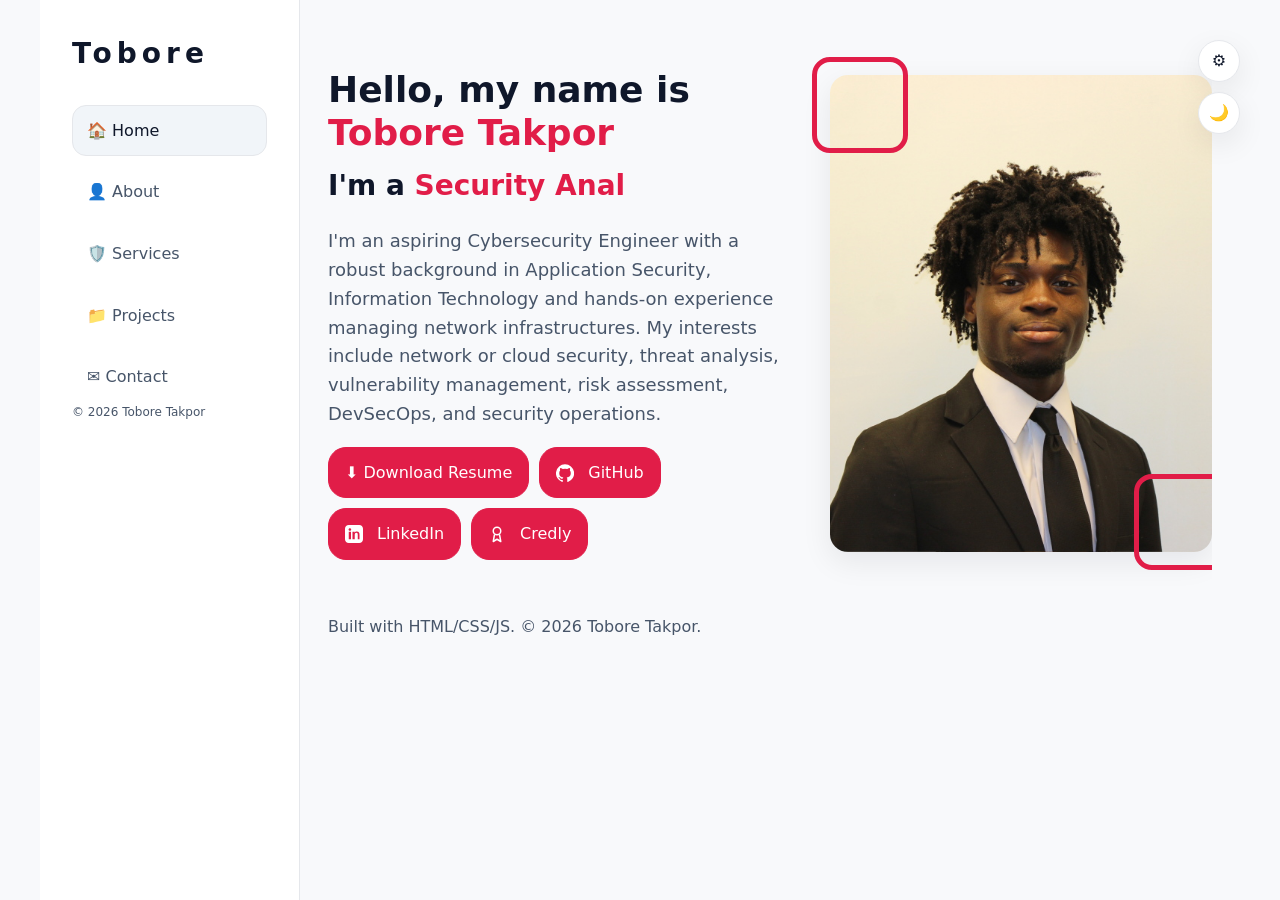
==== index.html @ 0ae87fa6 "Improved the contact page" ====
<!doctype html>
<html lang="en" data-theme="light" data-accent="red">
<head>
  <meta charset="utf-8" />
  <meta name="viewport" content="width=device-width, initial-scale=1" />
  <title>Tobore Takpor – Portfolio</title>
  <style>
    :root{
      --bg:#f8f9fb; --panel:#ffffff; --text:#0f172a; --muted:#475569;
      --border:#e5e7eb; --accent:#e11d48; --accent-2:#be123c;
      --chip:#f1f5f9; --chip-b:#e5e7eb; --shadow:0 10px 30px rgba(2,6,23,.08);
    }
    html[data-theme="dark"]{
      --bg:#0b0f19; --panel:#0f1222; --text:#e5e7eb; --muted:#cbd5e1;
      --border:#1f2437; --chip:#0f1428; --chip-b:#1f2437; --shadow:none;
    }
    html[data-accent="red"]{--accent:#e11d48;--accent-2:#be123c;}
    html[data-accent="orange"]{--accent:#f97316;--accent-2:#ea580c;}
    html[data-accent="green"]{--accent:#059669;--accent-2:#047857;}
    html[data-accent="blue"]{--accent:#2563eb;--accent-2:#1d4ed8;}
    html[data-accent="pink"]{--accent:#db2777;--accent-2:#be185d;}

    *{box-sizing:border-box}
    body{margin:0;font-family:ui-sans-serif,system-ui,Segoe UI,Roboto,Inter,Arial;color:var(--text);background:var(--bg);line-height:1.6;}
    a{color:inherit}
    img{max-width:100%;display:block}
    .container{max-width:1200px;margin:0 auto;display:flex;min-height:100vh}
    .sidebar{width:260px;padding:32px;border-right:1px solid var(--border);position:sticky;top:0;height:100vh;background:var(--panel);}
    .brand{font-size:28px;letter-spacing:.18em;font-weight:700}
    .nav{margin-top:28px;display:flex;flex-direction:column;gap:10px}
    .nav a{display:flex;align-items:center;gap:10px;padding:12px 14px;border-radius:14px;text-decoration:none;color:var(--muted);border:1px solid transparent;}
    .nav a.active,.nav a:hover{color:var(--text);background:var(--chip);border-color:var(--chip-b);}
    .side-foot{margin-top:auto;font-size:12px;color:var(--muted)}
    main{flex:1;padding:28px 28px 60px;position:relative;}
    .btn{
      display:inline-flex;align-items:center;gap:8px;padding:12px 16px;border-radius:18px;
      border:1px solid var(--border);background:transparent;cursor:pointer;color:var(--text);
      text-decoration:none; /* no underline on buttons */
    }
    .btn-primary{background:var(--accent);color:#fff;border-color:var(--accent)}
    .btn-primary:hover{background:var(--accent-2)}
    .h1{font-size:36px;line-height:1.2;margin:0 0 10px} /* smaller so it fits one line on desktop */
    @media(max-width:1024px){ .h1{font-size:32px} }
    .subtitle{font-size:28px;font-weight:700}.accent{color:var(--accent)}
    .lead{color:var(--muted);font-size:18px;max-width:60ch}
    .frame{position:relative}
    .corner{position:absolute;width:96px;height:96px;border:5px solid var(--accent);border-radius:18px;}
    .corner.tl{top:-18px;left:-18px}.corner.br{bottom:-18px;right:-18px}
    .portrait{border-radius:18px;box-shadow:var(--shadow);object-fit:cover;aspect-ratio:4/5;}

    /* ===== Color Picker / Theme Buttons ===== */
    .color-panel{position:fixed;top:40px;right:40px;background:var(--panel);border:1px solid var(--border);padding:14px 18px;border-radius:14px;box-shadow:var(--shadow);z-index:50;transition:opacity .3s,transform .3s;opacity:0;pointer-events:none;}
    .color-panel.show{opacity:1;pointer-events:auto;transform:translateY(0);}
    .color-btn{width:32px;height:32px;border-radius:50%;border:none;cursor:pointer;}
    .toggle-buttons{position:fixed;top:40px;right:40px;display:flex;flex-direction:column;gap:10px;z-index:60}
    .circle-btn{width:42px;height:42px;border-radius:50%;border:1px solid var(--border);display:flex;align-items:center;justify-content:center;background:var(--panel);cursor:pointer;box-shadow:var(--shadow)}

    /* ===== Pages (slide router) ===== */
    .pages{position:relative;overflow:hidden;}
    .page{
      position:absolute; inset:0;
      background:transparent;
      transform:translateX(100%); opacity:0;
      transition: transform .8s ease, opacity .8s ease;
      padding:40px 0;
    }
    .page.active{transform:translateX(0); opacity:1; position:relative;}
    .page.exit-left{transform:translateX(-15%); opacity:0;}
    .page-inner{display:grid;grid-template-columns:1.1fr .9fr;gap:36px;align-items:center}
    @media(max-width:1024px){.page-inner{grid-template-columns:1fr}}
    @media(max-width:920px){.sidebar{display:none}main{padding:24px}}
    html{scroll-behavior:auto} /* router controls animation, not anchor scroll */
    .grid-3{display:grid;grid-template-columns:repeat(3,1fr);gap:16px}
    .card{background:var(--panel);border:1px solid var(--border);border-radius:18px;padding:18px}
    .muted{color:var(--muted)}
    .contact form{display:grid;gap:12px;max-width:560px}
    .input,.textarea{width:100%;padding:12px 14px;border-radius:14px;border:1px solid var(--border);background:transparent;color:var(--text);}
    .textarea{min-height:140px;resize:vertical}
    /* Tag chips for projects */
    .chips{display:flex;flex-wrap:wrap;gap:8px}
    .chip{background:var(--chip);border:1px solid var(--chip-b);padding:6px 10px;border-radius:999px;font-size:12px}
    .project-card a{
  display:inline-block;
  padding:12px 26px;
  background:var(--accent);
  color:white;
  border-radius:30px;
  font-weight:600;
  text-decoration:none;
  transition:background .3s ease;
}
.project-card a:hover{
  background:var(--accent-2);
}
/* ---- Project button styling ---- */
.project-card a {
  display:inline-block;
  padding:12px 26px;
  background:var(--accent);
  color:white;
  border-radius:30px;
  font-weight:600;
  text-decoration:none;
  transition:background .3s ease;
}
.project-card a:hover {
  background:var(--accent-2);
}

/* ---- Social buttons on Home (GitHub, LinkedIn, Credly) ---- */
.btn-accent {
  background: var(--accent);
  color: #fff;
  border-color: var(--accent);
  transition: background .3s ease;
}
.btn-accent:hover {
  background: var(--accent-2);
}

  </style>
</head>
<body>
  <div class="toggle-buttons">
    <div id="gearBtn" class="circle-btn">⚙️</div>
    <div id="themeBtn" class="circle-btn">🌙</div>
  </div>

  <div class="color-panel" id="colorPanel">
    <h3 style="margin:0 0 8px;">Theme Colors</h3>
    <div style="display:flex;gap:10px;">
      <button class="color-btn" style="background:#e11d48" data-color="red"></button>
      <button class="color-btn" style="background:#f97316" data-color="orange"></button>
      <button class="color-btn" style="background:#059669" data-color="green"></button>
      <button class="color-btn" style="background:#2563eb" data-color="blue"></button>
      <button class="color-btn" style="background:#db2777" data-color="pink"></button>
    </div>
  </div>

  <div class="container">
    <aside class="sidebar">
      <div class="brand">Tobore</div>
      <nav class="nav" id="sideNav">
        <a href="#home" class="active">🏠 Home</a>
        <a href="#about">👤 About</a>
        <a href="#services">🛡️ Services</a>
        <a href="#projects">📁 Projects</a>
        <a href="#contact">✉️ Contact</a>
      </nav>
      <div class="side-foot">© <span id="year"></span> Tobore Takpor</div>
    </aside>

    <main>
      <div class="pages" id="pages">
        <!-- HOME -->
        <section id="home" class="page active">
          <div class="page-inner">
            <div>
              <h1 class="h1">Hello, my name is <span class="accent">Tobore Takpor</span></h1>
              <div class="subtitle">I'm a <span class="accent" id="typed">Security Analyst</span></div>
              <p class="lead">
                I'm an aspiring Cybersecurity Engineer with a robust background in Application Security, Information Technology and
                hands-on experience managing network infrastructures. My interests include network or cloud security,
                threat analysis, vulnerability management, risk assessment, DevSecOps, and security operations.
              </p>
              <div style="margin-top:18px;display:flex;gap:10px;flex-wrap:wrap">
                <a class="btn btn-primary" href="resume.pdf" download>⬇ Download Resume</a>

                <!-- ✅ GitHub button with icon -->
                <a class="btn btn-accent" href="https://github.com/Tobore42" target="_blank" rel="noopener noreferrer" aria-label="GitHub profile">
                  <svg xmlns="http://www.w3.org/2000/svg" width="18" height="18"
                       viewBox="0 0 24 24" fill="currentColor" style="margin-right:6px;">
                    <path d="M12 .5a12 12 0 0 0-3.79 23.4c.6.11.82-.26.82-.58v-2.02c-3.34.73-4.04-1.61-4.04-1.61-.55-1.39-1.34-1.76-1.34-1.76-1.09-.75.08-.74.08-.74 1.21.09 1.84 1.25 1.84 1.25 1.07 1.83 2.8 1.3 3.49.99.11-.79.42-1.3.76-1.6-2.67-.31-5.48-1.34-5.48-5.97 0-1.32.47-2.39 1.24-3.23-.12-.31-.54-1.57.12-3.27 0 0 1.01-.32 3.31 1.23a11.5 11.5 0 0 1 6.02 0c2.3-1.55 3.31-1.23 3.31-1.23.66 1.7.24 2.96.12 3.27.77.84 1.24 1.91 1.24 3.23 0 4.64-2.81 5.66-5.49 5.97.43.37.81 1.1.81 2.22v3.29c0 .32.22.7.83.58A12 12 0 0 0 12 .5z"/>
                  </svg>
                  GitHub
                </a>

                <!-- ✅ LinkedIn button with icon -->
                <a class="btn btn-accent" href="https://www.linkedin.com/in/tobore-takpor/" target="_blank" rel="noopener noreferrer" aria-label="LinkedIn profile">
                  <svg xmlns="http://www.w3.org/2000/svg" width="18" height="18"
                       viewBox="0 0 24 24" fill="currentColor" style="margin-right:6px;">
                    <path d="M19 0h-14c-2.761 0-5 2.239-5 5v14c0 2.762 2.239 5 5 5h14c2.761 0
                             5-2.238 5-5v-14c0-2.761-2.239-5-5-5zm-11 19h-3v-10h3v10zm-1.5-11.268
                             c-.966 0-1.75-.783-1.75-1.75s.784-1.75
                             1.75-1.75 1.75.783 1.75 1.75-.784
                             1.75-1.75 1.75zm13.5 11.268h-3v-5.604c0-1.337-.026-3.061-1.865-3.061
                             -1.868 0-2.154 1.46-2.154 2.967v5.698h-3v-10h2.881v1.367h.041c.401-.761
                             1.379-1.562 2.839-1.562 3.037 0 3.598 2.002
                             3.598 4.604v5.591z"/>
                  </svg>
                  LinkedIn
                </a>

                <!-- ✅ Credly button with badge icon (replace URL with your real Credly profile) -->
                <a class="btn btn-accent" href="https://www.credly.com/users/tobore-takpor/badges#credly" target="_blank" rel="noopener noreferrer" aria-label="Credly badges">
                  <svg xmlns="http://www.w3.org/2000/svg" width="18" height="18"
                       viewBox="0 0 24 24" fill="none" stroke="currentColor"
                       stroke-width="2" stroke-linecap="round" stroke-linejoin="round"
                       style="margin-right:6px;">
                    <circle cx="12" cy="8" r="5"></circle>
                    <path d="M8.5 13.5L7 22l5-3 5 3-1.5-8.5"></path>
                  </svg>
                  Credly
                </a>
              </div>
            </div>
            <div class="frame">
              <span class="corner tl"></span>
              <img class="portrait" src="tobore.jpg" alt="Portrait of Tobore Takpor" />
              <span class="corner br"></span>
            </div>
          </div>
        </section>

        <!-- ABOUT -->
        <section id="about" class="page">
          <div>
            <h2 style="font-size:30px;margin:0 0 10px">About</h2>
            <p class="muted" style="max-width:70ch">
              I am Tobore Takpor, a computer science student with a deep passion for cybersecurity,
              cloud computing, and network defense. My interest in technology started from a curiosity
              about how systems work and how they can be protected. Over time, that curiosity turned into
              hands-on experience working on projects that focus on vulnerability assessment, system
              hardening, and secure infrastructure management. I enjoy building solutions that combine
              creativity and security, such as automated vulnerability scanners and cloud-based monitoring
              tools. Outside of academics, I am an active member of tech organizations that promote diversity
              and inclusion in STEM. My goal is to grow into a cybersecurity engineer who builds secure systems
              and helps make cybersecurity education more accessible to everyone.
            </p>
          </div>
        </section>

        <!-- SERVICES -->
        <section id="services" class="page">
          <div>
            <h2 style="font-size:30px;margin:0 0 10px">Services</h2>
            <div class="grid-3" style="margin-top:16px">
              <div class="card"><h3>Threat Analysis</h3><p class="muted">Hunting, triage, and reporting using SIEM data, detections, and intel feeds.</p></div>
              <div class="card"><h3>Cloud & Network Security</h3><p class="muted">Hardening, IAM reviews, VPC rules, and secure baselines.</p></div>
              <div class="card"><h3>Security Operations</h3><p class="muted">Playbooks, alert tuning, incident drills, and metrics dashboards.</p></div>
            </div>
          </div>
        </section>

        <!-- PROJECTS -->
        <section id="projects" class="page">
  <div>
    <h2 style="font-size:30px;margin:0 0 10px">My Recent Projects :</h2>

    <div class="project-grid" style="display:flex;flex-wrap:wrap;gap:24px;margin-top:20px;">

      <!-- ✅ Project Card -->
      <div class="project-card" style="
        background:var(--panel);
        border:1px solid var(--border);
        border-radius:16px;
        box-shadow:var(--shadow);
        overflow:hidden;
        width:420px;">
        
        <img src="navy.png" alt="Automated Vulnerability Scanner" style="width:100%;height:240px;object-fit:cover;">
        <div style="padding:18px 20px;">
          <h3 style="margin:0 0 10px;font-size:22px;">Automated Vulnerability Scanner</h3>
          <p style="margin:0 0 18px;color:var(--muted);font-size:16px;">
            Click the button to see my non-sensitive and unclassified (open source) version of my project with the U.S Navy!
          </p>

          <a href="https://gitlab.com/tobore42-group/Tobore42-project" target="_blank">Click here</a>

        </div>
      </div>

    </div>
  </div>
    <div class="project-card" style="
        background:var(--panel);
        border:1px solid var(--border);
        border-radius:16px;
        box-shadow:var(--shadow);
        overflow:hidden;
        width:420px;">

        <img src="unauthorized.png" alt="Unauthorized Network Access" style="width:100%;height:240px;object-fit:cover;">
        <div style="padding:18px 20px;">
          <h3 style="margin:0 0 10px;font-size:22px;">Unauthorized Network Access</h3>
          <p style="margin:0 0 18px;color:var(--muted);font-size:16px;">
            This project is to teach others about Unauthorized Network Access, which occurs when someone gains access to a network without proper permission or authorization!
          </p>

          <a href="https://docs.google.com/presentation/d/1FeGhfVa-1jKZNutEOGhdVtXZyfPuypXILQqjltRdIHA/edit?slide=id.gc6f9e470d_0_0#slide=id.gc6f9e470d_0_0" target="_blank" class="btn btn-accent">
            Click here
          </a>
        </div>
      </div>
</section>

        <!-- CONTACT -->
        <section id="contact" class="page">
          <div>
            <h2 style="font-size:30px;margin:0 0 10px">Contact</h2>
            <p class="muted">Have a question or want to collaborate? Send a message.</p>
            <form action="https://formspree.io/f/mzzjojyl" method="POST">
            <input class="input" type="text" name="name" placeholder="Your name" required />
            <input class="input" type="email" name="email" placeholder="Email" required />
            <textarea class="textarea" name="message" placeholder="Message" required></textarea>
            <button class="btn btn-primary" type="submit">Send</button>
          </form>

          </div>
        </section>
      </div>

      <footer class="muted" style="padding:14px 0">Built with HTML/CSS/JS. © <span id="year2"></span> Tobore Takpor.</footer>
    </main>
  </div>

  <script>
    // footer years
    document.getElementById('year').textContent=new Date().getFullYear();
    document.getElementById('year2').textContent=new Date().getFullYear();

    // color panel + theme toggle
    const gear=document.getElementById('gearBtn');
    const panel=document.getElementById('colorPanel');
    gear.onclick=()=>panel.classList.toggle('show');
    const root=document.documentElement;
    const savedTheme=localStorage.getItem('tt-theme');
    const savedAccent=localStorage.getItem('tt-accent');
    if(savedTheme){root.setAttribute('data-theme',savedTheme);}
    if(savedAccent){root.setAttribute('data-accent',savedAccent);}
    document.getElementById('themeBtn').onclick=()=>{
      const next=root.getAttribute('data-theme')==='dark'?'light':'dark';
      root.setAttribute('data-theme',next); localStorage.setItem('tt-theme',next);
    };
    document.querySelectorAll('.color-btn').forEach(btn=>{
      btn.addEventListener('click',()=>{ root.setAttribute('data-accent',btn.dataset.color); localStorage.setItem('tt-accent',btn.dataset.color); });
    });

    // simple typewriter on Home
    const words=["Security Analyst","Cybersecurity Engineer","Vulnerability Analyst","Threat Hunter"];
    const out=document.getElementById('typed');let wi=0,ch=0,del=false;
    function typeTick(){
      const w=words[wi%words.length];
      if(!del){ch++;out.textContent=w.slice(0,ch); if(ch===w.length){del=true; setTimeout(typeTick,1200); return;}}
      else{ch--;out.textContent=w.slice(0,ch); if(ch===0){del=false; wi++;}}
      setTimeout(typeTick,del?50:90);
    } typeTick();

    // ===== Router: slide pages =====
    const links=[...document.querySelectorAll('#sideNav a')];
    const pages=[...document.querySelectorAll('.page')];
    let current=document.querySelector('.page.active');

    function setActiveLink(hash){
      links.forEach(a=>a.classList.toggle('active', a.getAttribute('href')===hash));
    }

    function showPage(id, push=true){
      const target=document.getElementById(id);
      if(!target || target===current) return;

      // animate current out
      current.classList.remove('active');
      current.classList.add('exit-left');

      // prepare & animate target in
      target.classList.remove('exit-left');
      target.classList.add('active');

      // cleanup after animation (match .8s)
      setTimeout(()=>{ current.classList.remove('exit-left'); current=target; }, 800);

      if(push){ history.pushState({page:id}, '', '#'+id); }
      setActiveLink('#'+id);
    }

    // intercept nav clicks
    links.forEach(a=>{
      a.addEventListener('click', (e)=>{
        e.preventDefault();
        const id=a.getAttribute('href').replace('#','');
        showPage(id, true);
      });
    });

    // handle initial hash / default to home
    const start = (location.hash || '#home').replace('#','');
    if(start!=='home'){ showPage(start, false); } else { setActiveLink('#home'); }

    // back/forward support
    window.addEventListener('popstate', ()=>{
      const id=(location.hash || '#home').replace('#','');
      showPage(id, false);
    });
  </script>
</body>
</html>
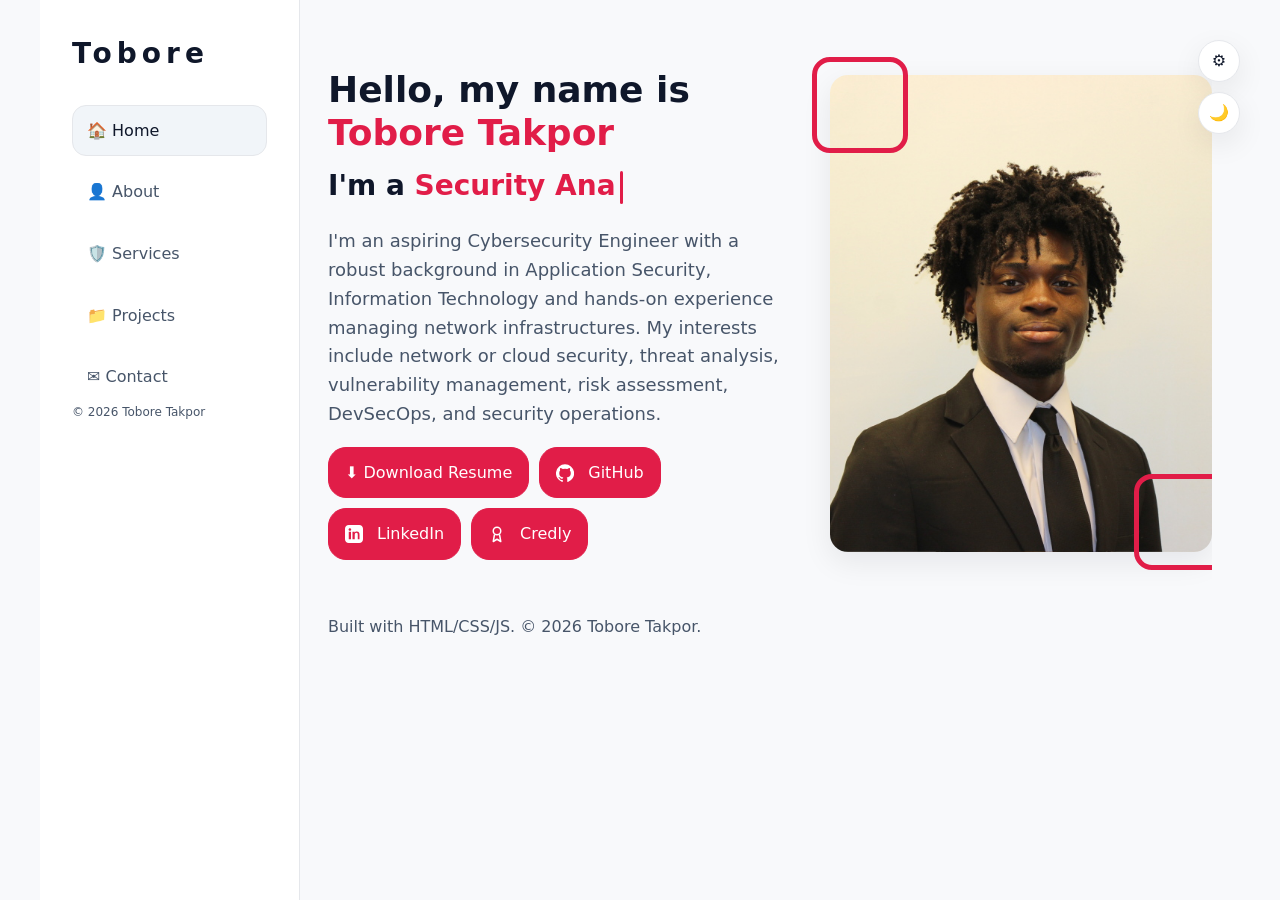
==== commit 3606dcfc: "Added a cursor to the home page typescript" ====
--- a/index.html
+++ b/index.html
@@ -117,6 +117,24 @@
 .btn-accent:hover {
   background: var(--accent-2);
 }
+/* ===== Typewriter Cursor Animation ===== */
+.type-cursor {
+  display:inline-block;
+  width:3px;
+  height:1.2em;
+  background:var(--accent);
+  margin-left:4px;
+  animation:blink 0.8s infinite;
+  vertical-align:middle;
+  border-radius:2px;
+}
+
+/* Blink animation */
+@keyframes blink {
+  0%, 50%, 100% { opacity:1; }
+  25%, 75% { opacity:0; }
+}
+
 
   </style>
 </head>
@@ -157,7 +175,10 @@
           <div class="page-inner">
             <div>
               <h1 class="h1">Hello, my name is <span class="accent">Tobore Takpor</span></h1>
-              <div class="subtitle">I'm a <span class="accent" id="typed">Security Analyst</span></div>
+              <div class="subtitle">
+                I'm a <span class="accent" id="typed">Security Analyst</span><span class="type-cursor"></span>
+              </div>
+
               <p class="lead">
                 I'm an aspiring Cybersecurity Engineer with a robust background in Application Security, Information Technology and
                 hands-on experience managing network infrastructures. My interests include network or cloud security,
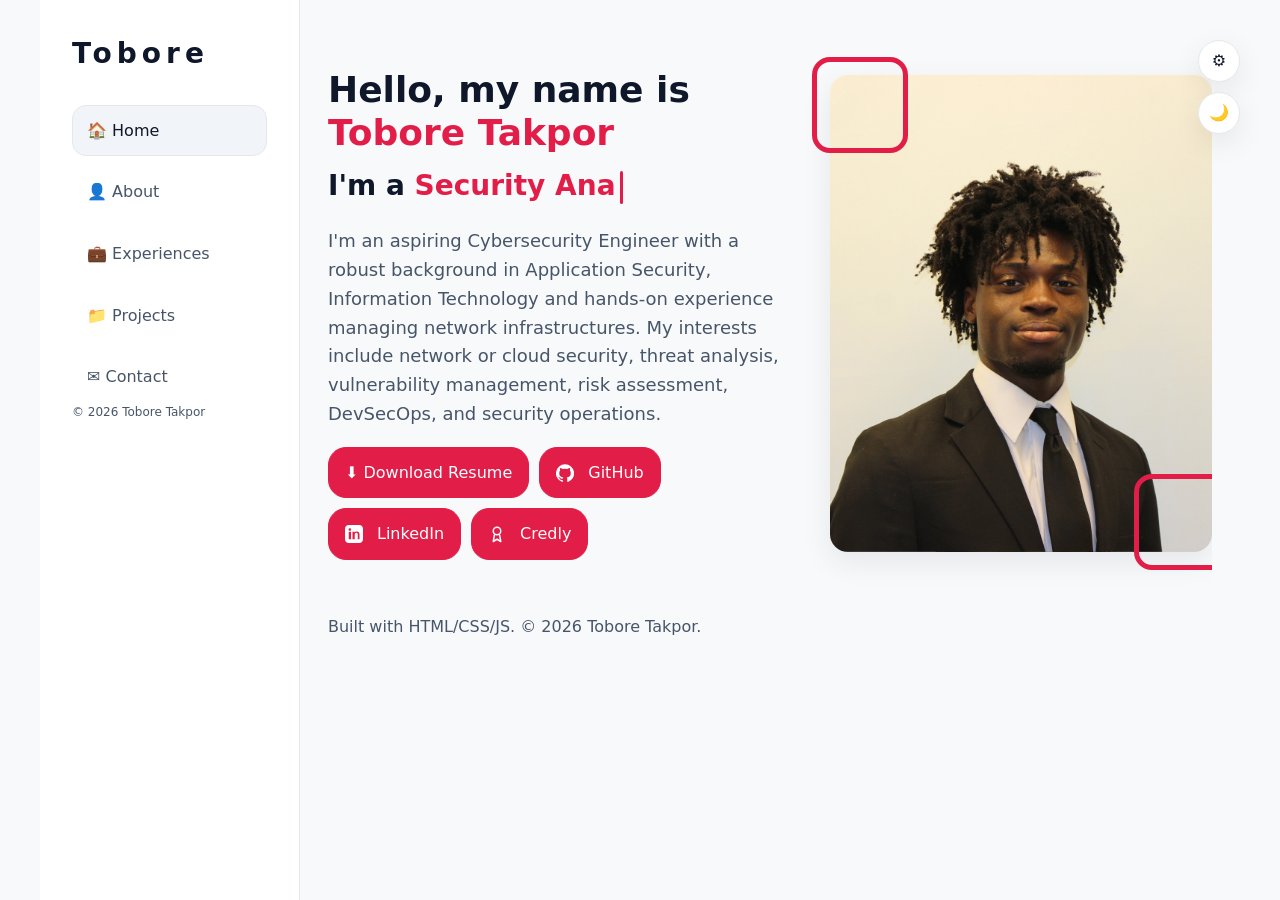
==== commit 9ca36ce7: "updated experiences" ====
--- a/index.html
+++ b/index.html
@@ -161,7 +161,7 @@
       <nav class="nav" id="sideNav">
         <a href="#home" class="active">🏠 Home</a>
         <a href="#about">👤 About</a>
-        <a href="#services">🛡️ Services</a>
+        <a href="#experiences">💼 Experiences</a>
         <a href="#projects">📁 Projects</a>
         <a href="#contact">✉️ Contact</a>
       </nav>
@@ -251,8 +251,8 @@
           </div>
         </section>
 
-        <!-- SERVICES -->
-        <section id="services" class="page">
+        <!-- EXPERIENCES -->
+        <section id="experiences" class="page">
           <div>
             <h2 style="font-size:30px;margin:0 0 10px">Services</h2>
             <div class="grid-3" style="margin-top:16px">
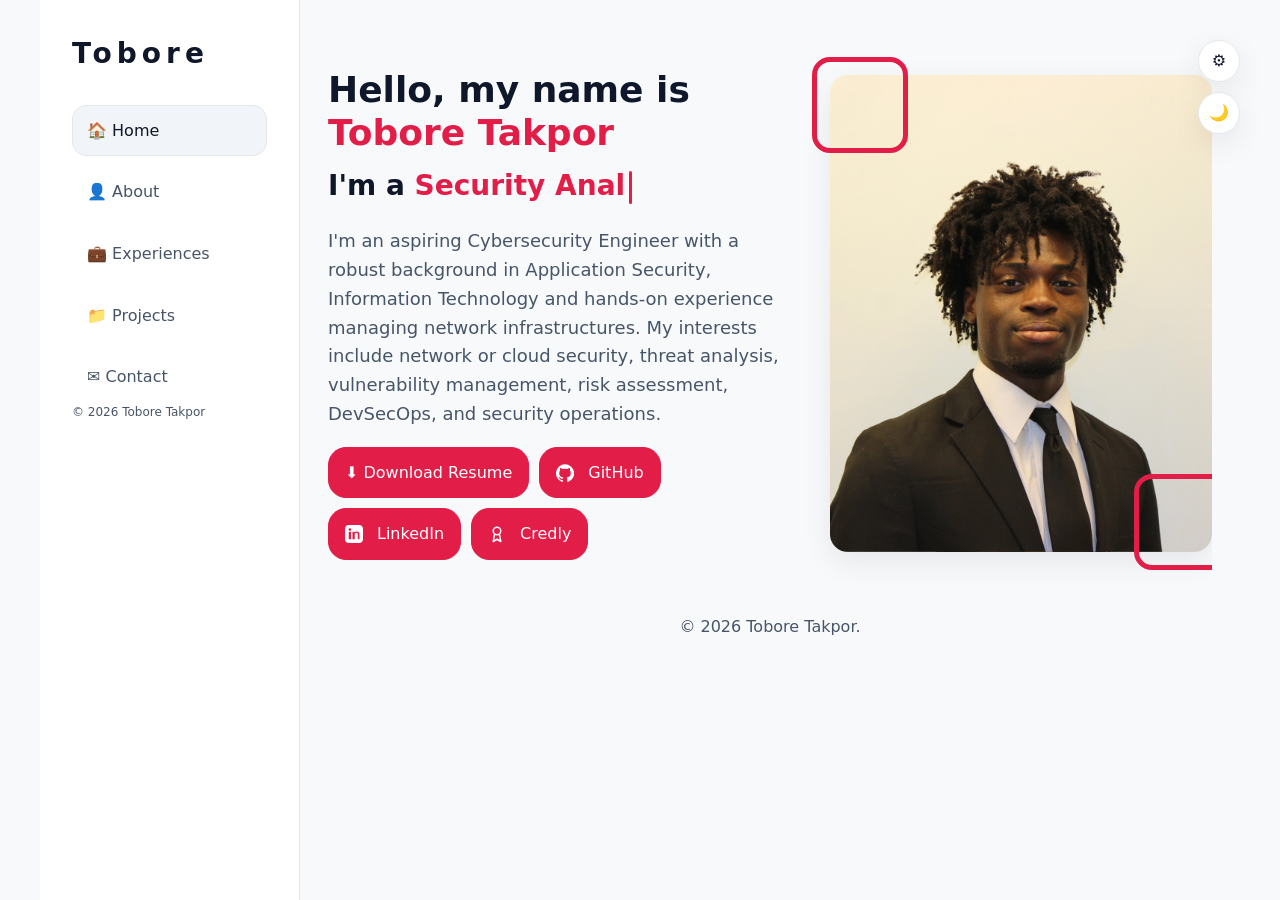
==== commit 408ede2f: "changed footer" ====
--- a/index.html
+++ b/index.html
@@ -254,7 +254,7 @@
         <!-- EXPERIENCES -->
         <section id="experiences" class="page">
           <div>
-            <h2 style="font-size:30px;margin:0 0 10px">Services</h2>
+            <h2 style="font-size:30px;margin:0 0 10px">Experiences</h2>
             <div class="grid-3" style="margin-top:16px">
               <div class="card"><h3>Threat Analysis</h3><p class="muted">Hunting, triage, and reporting using SIEM data, detections, and intel feeds.</p></div>
               <div class="card"><h3>Cloud & Network Security</h3><p class="muted">Hardening, IAM reviews, VPC rules, and secure baselines.</p></div>
@@ -331,7 +331,10 @@
         </section>
       </div>
 
-      <footer class="muted" style="padding:14px 0">Built with HTML/CSS/JS. © <span id="year2"></span> Tobore Takpor.</footer>
+      <footer class="muted" style="padding:14px 0;text-align:center;">
+  © <span id="year2"></span> Tobore Takpor.
+</footer>
+
     </main>
   </div>
 
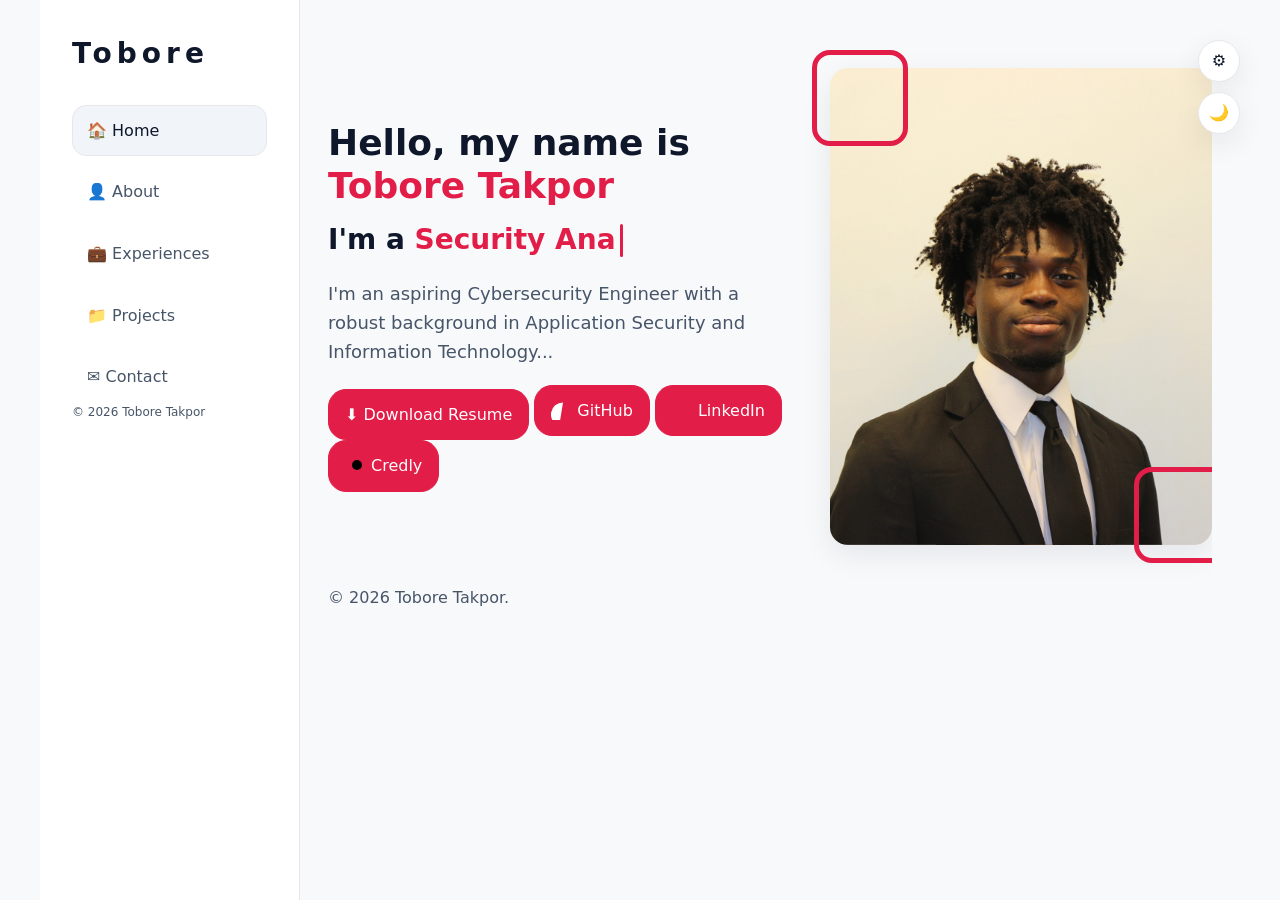
==== commit 971307f7: "separated the code into html, css, and js" ====
--- a/index.html
+++ b/index.html
@@ -4,140 +4,11 @@
   <meta charset="utf-8" />
   <meta name="viewport" content="width=device-width, initial-scale=1" />
   <title>Tobore Takpor – Portfolio</title>
-  <style>
-    :root{
-      --bg:#f8f9fb; --panel:#ffffff; --text:#0f172a; --muted:#475569;
-      --border:#e5e7eb; --accent:#e11d48; --accent-2:#be123c;
-      --chip:#f1f5f9; --chip-b:#e5e7eb; --shadow:0 10px 30px rgba(2,6,23,.08);
-    }
-    html[data-theme="dark"]{
-      --bg:#0b0f19; --panel:#0f1222; --text:#e5e7eb; --muted:#cbd5e1;
-      --border:#1f2437; --chip:#0f1428; --chip-b:#1f2437; --shadow:none;
-    }
-    html[data-accent="red"]{--accent:#e11d48;--accent-2:#be123c;}
-    html[data-accent="orange"]{--accent:#f97316;--accent-2:#ea580c;}
-    html[data-accent="green"]{--accent:#059669;--accent-2:#047857;}
-    html[data-accent="blue"]{--accent:#2563eb;--accent-2:#1d4ed8;}
-    html[data-accent="pink"]{--accent:#db2777;--accent-2:#be185d;}
 
-    *{box-sizing:border-box}
-    body{margin:0;font-family:ui-sans-serif,system-ui,Segoe UI,Roboto,Inter,Arial;color:var(--text);background:var(--bg);line-height:1.6;}
-    a{color:inherit}
-    img{max-width:100%;display:block}
-    .container{max-width:1200px;margin:0 auto;display:flex;min-height:100vh}
-    .sidebar{width:260px;padding:32px;border-right:1px solid var(--border);position:sticky;top:0;height:100vh;background:var(--panel);}
-    .brand{font-size:28px;letter-spacing:.18em;font-weight:700}
-    .nav{margin-top:28px;display:flex;flex-direction:column;gap:10px}
-    .nav a{display:flex;align-items:center;gap:10px;padding:12px 14px;border-radius:14px;text-decoration:none;color:var(--muted);border:1px solid transparent;}
-    .nav a.active,.nav a:hover{color:var(--text);background:var(--chip);border-color:var(--chip-b);}
-    .side-foot{margin-top:auto;font-size:12px;color:var(--muted)}
-    main{flex:1;padding:28px 28px 60px;position:relative;}
-    .btn{
-      display:inline-flex;align-items:center;gap:8px;padding:12px 16px;border-radius:18px;
-      border:1px solid var(--border);background:transparent;cursor:pointer;color:var(--text);
-      text-decoration:none; /* no underline on buttons */
-    }
-    .btn-primary{background:var(--accent);color:#fff;border-color:var(--accent)}
-    .btn-primary:hover{background:var(--accent-2)}
-    .h1{font-size:36px;line-height:1.2;margin:0 0 10px} /* smaller so it fits one line on desktop */
-    @media(max-width:1024px){ .h1{font-size:32px} }
-    .subtitle{font-size:28px;font-weight:700}.accent{color:var(--accent)}
-    .lead{color:var(--muted);font-size:18px;max-width:60ch}
-    .frame{position:relative}
-    .corner{position:absolute;width:96px;height:96px;border:5px solid var(--accent);border-radius:18px;}
-    .corner.tl{top:-18px;left:-18px}.corner.br{bottom:-18px;right:-18px}
-    .portrait{border-radius:18px;box-shadow:var(--shadow);object-fit:cover;aspect-ratio:4/5;}
+  <!-- External CSS -->
+  <link rel="stylesheet" href="style.css">
+</head>
 
-    /* ===== Color Picker / Theme Buttons ===== */
-    .color-panel{position:fixed;top:40px;right:40px;background:var(--panel);border:1px solid var(--border);padding:14px 18px;border-radius:14px;box-shadow:var(--shadow);z-index:50;transition:opacity .3s,transform .3s;opacity:0;pointer-events:none;}
-    .color-panel.show{opacity:1;pointer-events:auto;transform:translateY(0);}
-    .color-btn{width:32px;height:32px;border-radius:50%;border:none;cursor:pointer;}
-    .toggle-buttons{position:fixed;top:40px;right:40px;display:flex;flex-direction:column;gap:10px;z-index:60}
-    .circle-btn{width:42px;height:42px;border-radius:50%;border:1px solid var(--border);display:flex;align-items:center;justify-content:center;background:var(--panel);cursor:pointer;box-shadow:var(--shadow)}
-
-    /* ===== Pages (slide router) ===== */
-    .pages{position:relative;overflow:hidden;}
-    .page{
-      position:absolute; inset:0;
-      background:transparent;
-      transform:translateX(100%); opacity:0;
-      transition: transform .8s ease, opacity .8s ease;
-      padding:40px 0;
-    }
-    .page.active{transform:translateX(0); opacity:1; position:relative;}
-    .page.exit-left{transform:translateX(-15%); opacity:0;}
-    .page-inner{display:grid;grid-template-columns:1.1fr .9fr;gap:36px;align-items:center}
-    @media(max-width:1024px){.page-inner{grid-template-columns:1fr}}
-    @media(max-width:920px){.sidebar{display:none}main{padding:24px}}
-    html{scroll-behavior:auto} /* router controls animation, not anchor scroll */
-    .grid-3{display:grid;grid-template-columns:repeat(3,1fr);gap:16px}
-    .card{background:var(--panel);border:1px solid var(--border);border-radius:18px;padding:18px}
-    .muted{color:var(--muted)}
-    .contact form{display:grid;gap:12px;max-width:560px}
-    .input,.textarea{width:100%;padding:12px 14px;border-radius:14px;border:1px solid var(--border);background:transparent;color:var(--text);}
-    .textarea{min-height:140px;resize:vertical}
-    /* Tag chips for projects */
-    .chips{display:flex;flex-wrap:wrap;gap:8px}
-    .chip{background:var(--chip);border:1px solid var(--chip-b);padding:6px 10px;border-radius:999px;font-size:12px}
-    .project-card a{
-  display:inline-block;
-  padding:12px 26px;
-  background:var(--accent);
-  color:white;
-  border-radius:30px;
-  font-weight:600;
-  text-decoration:none;
-  transition:background .3s ease;
-}
-.project-card a:hover{
-  background:var(--accent-2);
-}
-/* ---- Project button styling ---- */
-.project-card a {
-  display:inline-block;
-  padding:12px 26px;
-  background:var(--accent);
-  color:white;
-  border-radius:30px;
-  font-weight:600;
-  text-decoration:none;
-  transition:background .3s ease;
-}
-.project-card a:hover {
-  background:var(--accent-2);
-}
-
-/* ---- Social buttons on Home (GitHub, LinkedIn, Credly) ---- */
-.btn-accent {
-  background: var(--accent);
-  color: #fff;
-  border-color: var(--accent);
-  transition: background .3s ease;
-}
-.btn-accent:hover {
-  background: var(--accent-2);
-}
-/* ===== Typewriter Cursor Animation ===== */
-.type-cursor {
-  display:inline-block;
-  width:3px;
-  height:1.2em;
-  background:var(--accent);
-  margin-left:4px;
-  animation:blink 0.8s infinite;
-  vertical-align:middle;
-  border-radius:2px;
-}
-
-/* Blink animation */
-@keyframes blink {
-  0%, 50%, 100% { opacity:1; }
-  25%, 75% { opacity:0; }
-}
-
-
-  </style>
-</head>
 <body>
   <div class="toggle-buttons">
     <div id="gearBtn" class="circle-btn">⚙️</div>
@@ -145,8 +16,8 @@
   </div>
 
   <div class="color-panel" id="colorPanel">
-    <h3 style="margin:0 0 8px;">Theme Colors</h3>
-    <div style="display:flex;gap:10px;">
+    <h3>Theme Colors</h3>
+    <div class="color-options">
       <button class="color-btn" style="background:#e11d48" data-color="red"></button>
       <button class="color-btn" style="background:#f97316" data-color="orange"></button>
       <button class="color-btn" style="background:#059669" data-color="green"></button>
@@ -158,6 +29,7 @@
   <div class="container">
     <aside class="sidebar">
       <div class="brand">Tobore</div>
+
       <nav class="nav" id="sideNav">
         <a href="#home" class="active">🏠 Home</a>
         <a href="#about">👤 About</a>
@@ -165,69 +37,60 @@
         <a href="#projects">📁 Projects</a>
         <a href="#contact">✉️ Contact</a>
       </nav>
+
       <div class="side-foot">© <span id="year"></span> Tobore Takpor</div>
     </aside>
 
     <main>
       <div class="pages" id="pages">
+
         <!-- HOME -->
         <section id="home" class="page active">
           <div class="page-inner">
             <div>
-              <h1 class="h1">Hello, my name is <span class="accent">Tobore Takpor</span></h1>
+              <h1 class="h1">
+                Hello, my name is <span class="accent">Tobore Takpor</span>
+              </h1>
               <div class="subtitle">
                 I'm a <span class="accent" id="typed">Security Analyst</span><span class="type-cursor"></span>
               </div>
 
               <p class="lead">
-                I'm an aspiring Cybersecurity Engineer with a robust background in Application Security, Information Technology and
-                hands-on experience managing network infrastructures. My interests include network or cloud security,
-                threat analysis, vulnerability management, risk assessment, DevSecOps, and security operations.
+                I'm an aspiring Cybersecurity Engineer with a robust background in
+                Application Security and Information Technology...
               </p>
-              <div style="margin-top:18px;display:flex;gap:10px;flex-wrap:wrap">
+
+              <!-- Buttons -->
+              <div class="button-group">
                 <a class="btn btn-primary" href="resume.pdf" download>⬇ Download Resume</a>
 
-                <!-- ✅ GitHub button with icon -->
-                <a class="btn btn-accent" href="https://github.com/Tobore42" target="_blank" rel="noopener noreferrer" aria-label="GitHub profile">
-                  <svg xmlns="http://www.w3.org/2000/svg" width="18" height="18"
-                       viewBox="0 0 24 24" fill="currentColor" style="margin-right:6px;">
-                    <path d="M12 .5a12 12 0 0 0-3.79 23.4c.6.11.82-.26.82-.58v-2.02c-3.34.73-4.04-1.61-4.04-1.61-.55-1.39-1.34-1.76-1.34-1.76-1.09-.75.08-.74.08-.74 1.21.09 1.84 1.25 1.84 1.25 1.07 1.83 2.8 1.3 3.49.99.11-.79.42-1.3.76-1.6-2.67-.31-5.48-1.34-5.48-5.97 0-1.32.47-2.39 1.24-3.23-.12-.31-.54-1.57.12-3.27 0 0 1.01-.32 3.31 1.23a11.5 11.5 0 0 1 6.02 0c2.3-1.55 3.31-1.23 3.31-1.23.66 1.7.24 2.96.12 3.27.77.84 1.24 1.91 1.24 3.23 0 4.64-2.81 5.66-5.49 5.97.43.37.81 1.1.81 2.22v3.29c0 .32.22.7.83.58A12 12 0 0 0 12 .5z"/>
+                <a class="btn btn-accent" href="https://github.com/Tobore42" target="_blank">
+                  <svg xmlns="http://www.w3.org/2000/svg" width="18" height="18" fill="currentColor">
+                    <path d="M12 .5a12 12 0 0 0-3.79 23.4..." />
                   </svg>
                   GitHub
                 </a>
 
-                <!-- ✅ LinkedIn button with icon -->
-                <a class="btn btn-accent" href="https://www.linkedin.com/in/tobore-takpor/" target="_blank" rel="noopener noreferrer" aria-label="LinkedIn profile">
-                  <svg xmlns="http://www.w3.org/2000/svg" width="18" height="18"
-                       viewBox="0 0 24 24" fill="currentColor" style="margin-right:6px;">
-                    <path d="M19 0h-14c-2.761 0-5 2.239-5 5v14c0 2.762 2.239 5 5 5h14c2.761 0
-                             5-2.238 5-5v-14c0-2.761-2.239-5-5-5zm-11 19h-3v-10h3v10zm-1.5-11.268
-                             c-.966 0-1.75-.783-1.75-1.75s.784-1.75
-                             1.75-1.75 1.75.783 1.75 1.75-.784
-                             1.75-1.75 1.75zm13.5 11.268h-3v-5.604c0-1.337-.026-3.061-1.865-3.061
-                             -1.868 0-2.154 1.46-2.154 2.967v5.698h-3v-10h2.881v1.367h.041c.401-.761
-                             1.379-1.562 2.839-1.562 3.037 0 3.598 2.002
-                             3.598 4.604v5.591z"/>
+                <a class="btn btn-accent" href="https://www.linkedin.com/in/tobore-takpor/" target="_blank">
+                  <svg xmlns="http://www.w3.org/2000/svg" width="18" height="18" fill="currentColor">
+                    <path d="M19 0h-14c-2.761 0-5 2.239..." />
                   </svg>
                   LinkedIn
                 </a>
 
-                <!-- ✅ Credly button with badge icon (replace URL with your real Credly profile) -->
-                <a class="btn btn-accent" href="https://www.credly.com/users/tobore-takpor/badges#credly" target="_blank" rel="noopener noreferrer" aria-label="Credly badges">
-                  <svg xmlns="http://www.w3.org/2000/svg" width="18" height="18"
-                       viewBox="0 0 24 24" fill="none" stroke="currentColor"
-                       stroke-width="2" stroke-linecap="round" stroke-linejoin="round"
-                       style="margin-right:6px;">
+                <a class="btn btn-accent" href="https://www.credly.com/users/tobore-takpor/badges#credly" target="_blank">
+                  <svg xmlns="http://www.w3.org/2000/svg" width="18" height="18" stroke-width="2">
                     <circle cx="12" cy="8" r="5"></circle>
-                    <path d="M8.5 13.5L7 22l5-3 5 3-1.5-8.5"></path>
+                    <path d="M8.5 13.5L7 22..." />
                   </svg>
                   Credly
                 </a>
               </div>
             </div>
+
             <div class="frame">
               <span class="corner tl"></span>
-              <img class="portrait" src="tobore.jpg" alt="Portrait of Tobore Takpor" />
+              <img class="portrait" src="tobore.jpg" alt="Tobore Takpor">
               <span class="corner br"></span>
             </div>
           </div>
@@ -235,187 +98,67 @@
 
         <!-- ABOUT -->
         <section id="about" class="page">
-          <div>
-            <h2 style="font-size:30px;margin:0 0 10px">About</h2>
-            <p class="muted" style="max-width:70ch">
-              I am Tobore Takpor, a computer science student with a deep passion for cybersecurity,
-              cloud computing, and network defense. My interest in technology started from a curiosity
-              about how systems work and how they can be protected. Over time, that curiosity turned into
-              hands-on experience working on projects that focus on vulnerability assessment, system
-              hardening, and secure infrastructure management. I enjoy building solutions that combine
-              creativity and security, such as automated vulnerability scanners and cloud-based monitoring
-              tools. Outside of academics, I am an active member of tech organizations that promote diversity
-              and inclusion in STEM. My goal is to grow into a cybersecurity engineer who builds secure systems
-              and helps make cybersecurity education more accessible to everyone.
-            </p>
-          </div>
+          <h2>About</h2>
+          <p class="muted">I am a computer science student with a passion for cybersecurity...</p>
         </section>
 
         <!-- EXPERIENCES -->
         <section id="experiences" class="page">
-          <div>
-            <h2 style="font-size:30px;margin:0 0 10px">Experiences</h2>
-            <div class="grid-3" style="margin-top:16px">
-              <div class="card"><h3>Threat Analysis</h3><p class="muted">Hunting, triage, and reporting using SIEM data, detections, and intel feeds.</p></div>
-              <div class="card"><h3>Cloud & Network Security</h3><p class="muted">Hardening, IAM reviews, VPC rules, and secure baselines.</p></div>
-              <div class="card"><h3>Security Operations</h3><p class="muted">Playbooks, alert tuning, incident drills, and metrics dashboards.</p></div>
-            </div>
+          <h2>Experiences</h2>
+          <div class="grid-3">
+            <div class="card"><h3>Threat Analysis</h3><p class="muted">Hunting and triage.</p></div>
+            <div class="card"><h3>Cloud & Network Security</h3><p class="muted">Hardening & IAM.</p></div>
+            <div class="card"><h3>Security Operations</h3><p class="muted">Playbooks & drills.</p></div>
           </div>
         </section>
 
         <!-- PROJECTS -->
         <section id="projects" class="page">
-  <div>
-    <h2 style="font-size:30px;margin:0 0 10px">My Recent Projects :</h2>
+          <h2>My Recent Projects</h2>
 
-    <div class="project-grid" style="display:flex;flex-wrap:wrap;gap:24px;margin-top:20px;">
+          <div class="project-grid">
 
-      <!-- ✅ Project Card -->
-      <div class="project-card" style="
-        background:var(--panel);
-        border:1px solid var(--border);
-        border-radius:16px;
-        box-shadow:var(--shadow);
-        overflow:hidden;
-        width:420px;">
-        
-        <img src="navy.png" alt="Automated Vulnerability Scanner" style="width:100%;height:240px;object-fit:cover;">
-        <div style="padding:18px 20px;">
-          <h3 style="margin:0 0 10px;font-size:22px;">Automated Vulnerability Scanner</h3>
-          <p style="margin:0 0 18px;color:var(--muted);font-size:16px;">
-            Click the button to see my non-sensitive and unclassified (open source) version of my project with the U.S Navy!
-          </p>
+            <div class="project-card">
+              <img src="navy.png" alt="Automated Vulnerability Scanner">
+              <div class="card-body">
+                <h3>Automated Vulnerability Scanner</h3>
+                <p class="muted">Click below to view an unclassified version of my U.S. Navy Project.</p>
+                <a href="https://gitlab.com/tobore42-group/Tobore42-project" target="_blank">Click here</a>
+              </div>
+            </div>
 
-          <a href="https://gitlab.com/tobore42-group/Tobore42-project" target="_blank">Click here</a>
+            <div class="project-card">
+              <img src="unauthorized.png" alt="Unauthorized Network Access">
+              <div class="card-body">
+                <h3>Unauthorized Network Access</h3>
+                <p class="muted">A project explaining unauthorized access and how it happens.</p>
+                <a href="https://docs.google.com/presentation/d/1FeGhfVa..." target="_blank">Click here</a>
+              </div>
+            </div>
 
-        </div>
-      </div>
-
-    </div>
-  </div>
-    <div class="project-card" style="
-        background:var(--panel);
-        border:1px solid var(--border);
-        border-radius:16px;
-        box-shadow:var(--shadow);
-        overflow:hidden;
-        width:420px;">
-
-        <img src="unauthorized.png" alt="Unauthorized Network Access" style="width:100%;height:240px;object-fit:cover;">
-        <div style="padding:18px 20px;">
-          <h3 style="margin:0 0 10px;font-size:22px;">Unauthorized Network Access</h3>
-          <p style="margin:0 0 18px;color:var(--muted);font-size:16px;">
-            This project is to teach others about Unauthorized Network Access, which occurs when someone gains access to a network without proper permission or authorization!
-          </p>
-
-          <a href="https://docs.google.com/presentation/d/1FeGhfVa-1jKZNutEOGhdVtXZyfPuypXILQqjltRdIHA/edit?slide=id.gc6f9e470d_0_0#slide=id.gc6f9e470d_0_0" target="_blank" class="btn btn-accent">
-            Click here
-          </a>
-        </div>
-      </div>
-</section>
+          </div>
+        </section>
 
         <!-- CONTACT -->
         <section id="contact" class="page">
-          <div>
-            <h2 style="font-size:30px;margin:0 0 10px">Contact</h2>
-            <p class="muted">Have a question or want to collaborate? Send a message.</p>
-            <form action="https://formspree.io/f/mzzjojyl" method="POST">
-            <input class="input" type="text" name="name" placeholder="Your name" required />
-            <input class="input" type="email" name="email" placeholder="Email" required />
+          <h2>Contact</h2>
+          <p class="muted">Have a question or want to collaborate?</p>
+
+          <form action="https://formspree.io/f/mzzjojyl" method="POST">
+            <input class="input" name="name" type="text" placeholder="Your name" required>
+            <input class="input" name="email" type="email" placeholder="Email" required>
             <textarea class="textarea" name="message" placeholder="Message" required></textarea>
             <button class="btn btn-primary" type="submit">Send</button>
           </form>
+        </section>
 
-          </div>
-        </section>
       </div>
 
-      <footer class="muted" style="padding:14px 0;text-align:center;">
-  © <span id="year2"></span> Tobore Takpor.
-</footer>
-
+      <footer class="muted">© <span id="year2"></span> Tobore Takpor.</footer>
     </main>
   </div>
 
-  <script>
-    // footer years
-    document.getElementById('year').textContent=new Date().getFullYear();
-    document.getElementById('year2').textContent=new Date().getFullYear();
-
-    // color panel + theme toggle
-    const gear=document.getElementById('gearBtn');
-    const panel=document.getElementById('colorPanel');
-    gear.onclick=()=>panel.classList.toggle('show');
-    const root=document.documentElement;
-    const savedTheme=localStorage.getItem('tt-theme');
-    const savedAccent=localStorage.getItem('tt-accent');
-    if(savedTheme){root.setAttribute('data-theme',savedTheme);}
-    if(savedAccent){root.setAttribute('data-accent',savedAccent);}
-    document.getElementById('themeBtn').onclick=()=>{
-      const next=root.getAttribute('data-theme')==='dark'?'light':'dark';
-      root.setAttribute('data-theme',next); localStorage.setItem('tt-theme',next);
-    };
-    document.querySelectorAll('.color-btn').forEach(btn=>{
-      btn.addEventListener('click',()=>{ root.setAttribute('data-accent',btn.dataset.color); localStorage.setItem('tt-accent',btn.dataset.color); });
-    });
-
-    // simple typewriter on Home
-    const words=["Security Analyst","Cybersecurity Engineer","Vulnerability Analyst","Threat Hunter"];
-    const out=document.getElementById('typed');let wi=0,ch=0,del=false;
-    function typeTick(){
-      const w=words[wi%words.length];
-      if(!del){ch++;out.textContent=w.slice(0,ch); if(ch===w.length){del=true; setTimeout(typeTick,1200); return;}}
-      else{ch--;out.textContent=w.slice(0,ch); if(ch===0){del=false; wi++;}}
-      setTimeout(typeTick,del?50:90);
-    } typeTick();
-
-    // ===== Router: slide pages =====
-    const links=[...document.querySelectorAll('#sideNav a')];
-    const pages=[...document.querySelectorAll('.page')];
-    let current=document.querySelector('.page.active');
-
-    function setActiveLink(hash){
-      links.forEach(a=>a.classList.toggle('active', a.getAttribute('href')===hash));
-    }
-
-    function showPage(id, push=true){
-      const target=document.getElementById(id);
-      if(!target || target===current) return;
-
-      // animate current out
-      current.classList.remove('active');
-      current.classList.add('exit-left');
-
-      // prepare & animate target in
-      target.classList.remove('exit-left');
-      target.classList.add('active');
-
-      // cleanup after animation (match .8s)
-      setTimeout(()=>{ current.classList.remove('exit-left'); current=target; }, 800);
-
-      if(push){ history.pushState({page:id}, '', '#'+id); }
-      setActiveLink('#'+id);
-    }
-
-    // intercept nav clicks
-    links.forEach(a=>{
-      a.addEventListener('click', (e)=>{
-        e.preventDefault();
-        const id=a.getAttribute('href').replace('#','');
-        showPage(id, true);
-      });
-    });
-
-    // handle initial hash / default to home
-    const start = (location.hash || '#home').replace('#','');
-    if(start!=='home'){ showPage(start, false); } else { setActiveLink('#home'); }
-
-    // back/forward support
-    window.addEventListener('popstate', ()=>{
-      const id=(location.hash || '#home').replace('#','');
-      showPage(id, false);
-    });
-  </script>
+  <!-- External JavaScript -->
+  <script src="portfolio.js"></script>
 </body>
 </html>
--- a/style.css
+++ b/style.css
@@ -0,0 +1,175 @@
+:root{
+  --bg:#f8f9fb; --panel:#ffffff; --text:#0f172a; --muted:#475569;
+  --border:#e5e7eb; --accent:#e11d48; --accent-2:#be123c;
+  --chip:#f1f5f9; --chip-b:#e5e7eb; --shadow:0 10px 30px rgba(2,6,23,.08);
+}
+
+html[data-theme="dark"]{
+  --bg:#0b0f19; --panel:#0f1222; --text:#e5e7eb; --muted:#cbd5e1;
+  --border:#1f2437; --chip:#0f1428; --chip-b:#1f2437; --shadow:none;
+}
+
+html[data-accent="red"]{--accent:#e11d48;--accent-2:#be123c;}
+html[data-accent="orange"]{--accent:#f97316;--accent-2:#ea580c;}
+html[data-accent="green"]{--accent:#059669;--accent-2:#047857;}
+html[data-accent="blue"]{--accent:#2563eb;--accent-2:#1d4ed8;}
+html[data-accent="pink"]{--accent:#db2777;--accent-2:#be185d;}
+
+*{box-sizing:border-box}
+body{
+  margin:0;font-family:ui-sans-serif,system-ui,Segoe UI,Roboto,Inter,Arial;
+  color:var(--text);background:var(--bg);line-height:1.6;
+}
+a{color:inherit}
+img{max-width:100%;display:block}
+
+.container{
+  max-width:1200px;margin:0 auto;display:flex;min-height:100vh
+}
+
+.sidebar{
+  width:260px;padding:32px;border-right:1px solid var(--border);
+  position:sticky;top:0;height:100vh;background:var(--panel);
+}
+
+.brand{font-size:28px;letter-spacing:.18em;font-weight:700}
+
+.nav{margin-top:28px;display:flex;flex-direction:column;gap:10px}
+.nav a{
+  display:flex;align-items:center;gap:10px;padding:12px 14px;
+  border-radius:14px;text-decoration:none;color:var(--muted);
+  border:1px solid transparent;
+}
+.nav a.active,.nav a:hover{
+  color:var(--text);background:var(--chip);border-color:var(--chip-b);
+}
+
+.side-foot{margin-top:auto;font-size:12px;color:var(--muted)}
+
+main{flex:1;padding:28px 28px 60px;position:relative;}
+
+.btn{
+  display:inline-flex;align-items:center;gap:8px;padding:12px 16px;
+  border-radius:18px;border:1px solid var(--border);
+  background:transparent;cursor:pointer;color:var(--text);
+  text-decoration:none;
+}
+.btn-primary{background:var(--accent);color:#fff;border-color:var(--accent)}
+.btn-primary:hover{background:var(--accent-2)}
+
+.h1{font-size:36px;line-height:1.2;margin:0 0 10px}
+@media(max-width:1024px){ .h1{font-size:32px} }
+
+.subtitle{font-size:28px;font-weight:700}
+.accent{color:var(--accent)}
+
+.lead{color:var(--muted);font-size:18px;max-width:60ch}
+
+.frame{position:relative}
+.corner{
+  position:absolute;width:96px;height:96px;border:5px solid var(--accent);
+  border-radius:18px;
+}
+.corner.tl{top:-18px;left:-18px}
+.corner.br{bottom:-18px;right:-18px}
+
+.portrait{
+  border-radius:18px;box-shadow:var(--shadow);
+  object-fit:cover;aspect-ratio:4/5;
+}
+
+/* Color Picker */
+.color-panel{
+  position:fixed;top:40px;right:40px;background:var(--panel);
+  border:1px solid var(--border);padding:14px 18px;border-radius:14px;
+  box-shadow:var(--shadow);z-index:50;transition:opacity .3s,transform .3s;
+  opacity:0;pointer-events:none;
+}
+.color-panel.show{opacity:1;pointer-events:auto;transform:translateY(0)}
+.color-options{display:flex;gap:10px}
+.color-btn{
+  width:32px;height:32px;border-radius:50%;border:none;cursor:pointer;
+}
+
+.toggle-buttons{
+  position:fixed;top:40px;right:40px;display:flex;
+  flex-direction:column;gap:10px;z-index:60
+}
+.circle-btn{
+  width:42px;height:42px;border-radius:50%;border:1px solid var(--border);
+  display:flex;align-items:center;justify-content:center;
+  background:var(--panel);cursor:pointer;box-shadow:var(--shadow)
+}
+
+/* Pages */
+.pages{position:relative;overflow:hidden;}
+.page{
+  position:absolute; inset:0; background:transparent;
+  transform:translateX(100%); opacity:0;
+  transition:transform .8s ease, opacity .8s ease;
+  padding:40px 0;
+}
+.page.active{transform:translateX(0);opacity:1;position:relative;}
+.page.exit-left{transform:translateX(-15%);opacity:0;}
+
+.page-inner{
+  display:grid;grid-template-columns:1.1fr .9fr;
+  gap:36px;align-items:center;
+}
+@media(max-width:1024px){.page-inner{grid-template-columns:1fr}}
+@media(max-width:920px){
+  .sidebar{display:none}
+  main{padding:24px}
+}
+
+.grid-3{
+  display:grid;grid-template-columns:repeat(3,1fr);gap:16px
+}
+
+.card{
+  background:var(--panel);border:1px solid var(--border);
+  border-radius:18px;padding:18px
+}
+
+.muted{color:var(--muted)}
+
+.contact form{display:grid;gap:12px;max-width:560px}
+
+.input,.textarea{
+  width:100%;padding:12px 14px;border-radius:14px;
+  border:1px solid var(--border);background:transparent;color:var(--text)
+}
+.textarea{min-height:140px;resize:vertical}
+
+/* Chips */
+.chips{display:flex;flex-wrap:wrap;gap:8px}
+.chip{
+  background:var(--chip);border:1px solid var(--chip-b);
+  padding:6px 10px;border-radius:999px;font-size:12px
+}
+
+/* Project Buttons */
+.project-card a{
+  display:inline-block;padding:12px 26px;background:var(--accent);
+  color:white;border-radius:30px;font-weight:600;
+  text-decoration:none;transition:background .3s ease;
+}
+.project-card a:hover{background:var(--accent-2)}
+
+/* Social Buttons */
+.btn-accent{
+  background:var(--accent);color:#fff;border-color:var(--accent);
+  transition:background .3s ease;
+}
+.btn-accent:hover{background:var(--accent-2)}
+
+/* Typewriter Cursor */
+.type-cursor{
+  display:inline-block;width:3px;height:1.2em;background:var(--accent);
+  margin-left:4px;animation:blink 0.8s infinite;vertical-align:middle;
+  border-radius:2px;
+}
+@keyframes blink{
+  0%,50%,100%{opacity:1} 
+  25%,75%{opacity:0}
+}
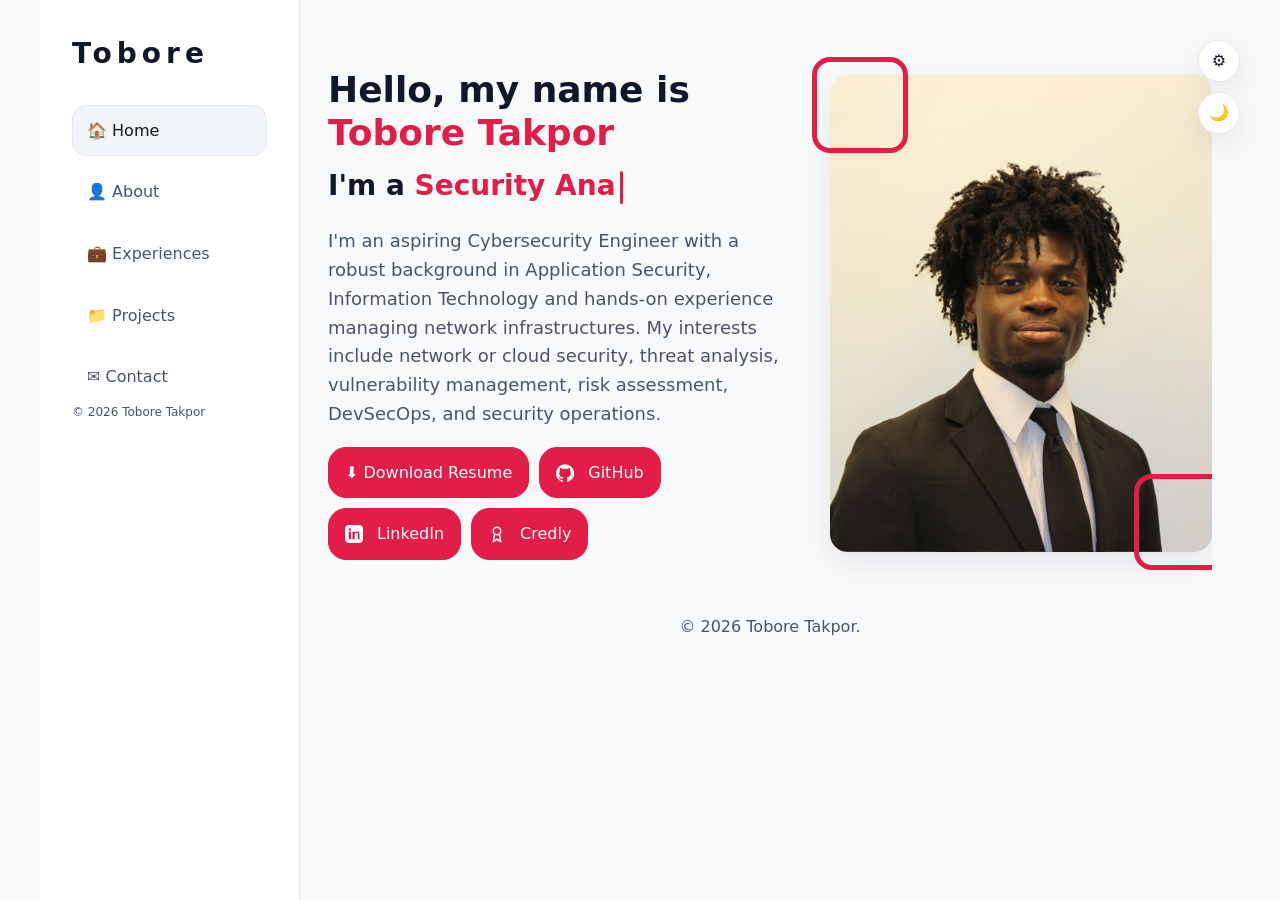
==== commit 1b4bf417: "went back to original" ====
--- a/index.html
+++ b/index.html
@@ -4,11 +4,140 @@
   <meta charset="utf-8" />
   <meta name="viewport" content="width=device-width, initial-scale=1" />
   <title>Tobore Takpor – Portfolio</title>
-
-  <!-- External CSS -->
-  <link rel="stylesheet" href="style.css">
+  <style>
+    :root{
+      --bg:#f8f9fb; --panel:#ffffff; --text:#0f172a; --muted:#475569;
+      --border:#e5e7eb; --accent:#e11d48; --accent-2:#be123c;
+      --chip:#f1f5f9; --chip-b:#e5e7eb; --shadow:0 10px 30px rgba(2,6,23,.08);
+    }
+    html[data-theme="dark"]{
+      --bg:#0b0f19; --panel:#0f1222; --text:#e5e7eb; --muted:#cbd5e1;
+      --border:#1f2437; --chip:#0f1428; --chip-b:#1f2437; --shadow:none;
+    }
+    html[data-accent="red"]{--accent:#e11d48;--accent-2:#be123c;}
+    html[data-accent="orange"]{--accent:#f97316;--accent-2:#ea580c;}
+    html[data-accent="green"]{--accent:#059669;--accent-2:#047857;}
+    html[data-accent="blue"]{--accent:#2563eb;--accent-2:#1d4ed8;}
+    html[data-accent="pink"]{--accent:#db2777;--accent-2:#be185d;}
+
+    *{box-sizing:border-box}
+    body{margin:0;font-family:ui-sans-serif,system-ui,Segoe UI,Roboto,Inter,Arial;color:var(--text);background:var(--bg);line-height:1.6;}
+    a{color:inherit}
+    img{max-width:100%;display:block}
+    .container{max-width:1200px;margin:0 auto;display:flex;min-height:100vh}
+    .sidebar{width:260px;padding:32px;border-right:1px solid var(--border);position:sticky;top:0;height:100vh;background:var(--panel);}
+    .brand{font-size:28px;letter-spacing:.18em;font-weight:700}
+    .nav{margin-top:28px;display:flex;flex-direction:column;gap:10px}
+    .nav a{display:flex;align-items:center;gap:10px;padding:12px 14px;border-radius:14px;text-decoration:none;color:var(--muted);border:1px solid transparent;}
+    .nav a.active,.nav a:hover{color:var(--text);background:var(--chip);border-color:var(--chip-b);}
+    .side-foot{margin-top:auto;font-size:12px;color:var(--muted)}
+    main{flex:1;padding:28px 28px 60px;position:relative;}
+    .btn{
+      display:inline-flex;align-items:center;gap:8px;padding:12px 16px;border-radius:18px;
+      border:1px solid var(--border);background:transparent;cursor:pointer;color:var(--text);
+      text-decoration:none; /* no underline on buttons */
+    }
+    .btn-primary{background:var(--accent);color:#fff;border-color:var(--accent)}
+    .btn-primary:hover{background:var(--accent-2)}
+    .h1{font-size:36px;line-height:1.2;margin:0 0 10px} /* smaller so it fits one line on desktop */
+    @media(max-width:1024px){ .h1{font-size:32px} }
+    .subtitle{font-size:28px;font-weight:700}.accent{color:var(--accent)}
+    .lead{color:var(--muted);font-size:18px;max-width:60ch}
+    .frame{position:relative}
+    .corner{position:absolute;width:96px;height:96px;border:5px solid var(--accent);border-radius:18px;}
+    .corner.tl{top:-18px;left:-18px}.corner.br{bottom:-18px;right:-18px}
+    .portrait{border-radius:18px;box-shadow:var(--shadow);object-fit:cover;aspect-ratio:4/5;}
+
+    /* ===== Color Picker / Theme Buttons ===== */
+    .color-panel{position:fixed;top:40px;right:40px;background:var(--panel);border:1px solid var(--border);padding:14px 18px;border-radius:14px;box-shadow:var(--shadow);z-index:50;transition:opacity .3s,transform .3s;opacity:0;pointer-events:none;}
+    .color-panel.show{opacity:1;pointer-events:auto;transform:translateY(0);}
+    .color-btn{width:32px;height:32px;border-radius:50%;border:none;cursor:pointer;}
+    .toggle-buttons{position:fixed;top:40px;right:40px;display:flex;flex-direction:column;gap:10px;z-index:60}
+    .circle-btn{width:42px;height:42px;border-radius:50%;border:1px solid var(--border);display:flex;align-items:center;justify-content:center;background:var(--panel);cursor:pointer;box-shadow:var(--shadow)}
+
+    /* ===== Pages (slide router) ===== */
+    .pages{position:relative;overflow:hidden;}
+    .page{
+      position:absolute; inset:0;
+      background:transparent;
+      transform:translateX(100%); opacity:0;
+      transition: transform .8s ease, opacity .8s ease;
+      padding:40px 0;
+    }
+    .page.active{transform:translateX(0); opacity:1; position:relative;}
+    .page.exit-left{transform:translateX(-15%); opacity:0;}
+    .page-inner{display:grid;grid-template-columns:1.1fr .9fr;gap:36px;align-items:center}
+    @media(max-width:1024px){.page-inner{grid-template-columns:1fr}}
+    @media(max-width:920px){.sidebar{display:none}main{padding:24px}}
+    html{scroll-behavior:auto} /* router controls animation, not anchor scroll */
+    .grid-3{display:grid;grid-template-columns:repeat(3,1fr);gap:16px}
+    .card{background:var(--panel);border:1px solid var(--border);border-radius:18px;padding:18px}
+    .muted{color:var(--muted)}
+    .contact form{display:grid;gap:12px;max-width:560px}
+    .input,.textarea{width:100%;padding:12px 14px;border-radius:14px;border:1px solid var(--border);background:transparent;color:var(--text);}
+    .textarea{min-height:140px;resize:vertical}
+    /* Tag chips for projects */
+    .chips{display:flex;flex-wrap:wrap;gap:8px}
+    .chip{background:var(--chip);border:1px solid var(--chip-b);padding:6px 10px;border-radius:999px;font-size:12px}
+    .project-card a{
+  display:inline-block;
+  padding:12px 26px;
+  background:var(--accent);
+  color:white;
+  border-radius:30px;
+  font-weight:600;
+  text-decoration:none;
+  transition:background .3s ease;
+}
+.project-card a:hover{
+  background:var(--accent-2);
+}
+/* ---- Project button styling ---- */
+.project-card a {
+  display:inline-block;
+  padding:12px 26px;
+  background:var(--accent);
+  color:white;
+  border-radius:30px;
+  font-weight:600;
+  text-decoration:none;
+  transition:background .3s ease;
+}
+.project-card a:hover {
+  background:var(--accent-2);
+}
+
+/* ---- Social buttons on Home (GitHub, LinkedIn, Credly) ---- */
+.btn-accent {
+  background: var(--accent);
+  color: #fff;
+  border-color: var(--accent);
+  transition: background .3s ease;
+}
+.btn-accent:hover {
+  background: var(--accent-2);
+}
+/* ===== Typewriter Cursor Animation ===== */
+.type-cursor {
+  display:inline-block;
+  width:3px;
+  height:1.2em;
+  background:var(--accent);
+  margin-left:4px;
+  animation:blink 0.8s infinite;
+  vertical-align:middle;
+  border-radius:2px;
+}
+
+/* Blink animation */
+@keyframes blink {
+  0%, 50%, 100% { opacity:1; }
+  25%, 75% { opacity:0; }
+}
+
+
+  </style>
 </head>
-
 <body>
   <div class="toggle-buttons">
     <div id="gearBtn" class="circle-btn">⚙️</div>
@@ -16,8 +145,8 @@
   </div>
 
   <div class="color-panel" id="colorPanel">
-    <h3>Theme Colors</h3>
-    <div class="color-options">
+    <h3 style="margin:0 0 8px;">Theme Colors</h3>
+    <div style="display:flex;gap:10px;">
       <button class="color-btn" style="background:#e11d48" data-color="red"></button>
       <button class="color-btn" style="background:#f97316" data-color="orange"></button>
       <button class="color-btn" style="background:#059669" data-color="green"></button>
@@ -29,7 +158,6 @@
   <div class="container">
     <aside class="sidebar">
       <div class="brand">Tobore</div>
-
       <nav class="nav" id="sideNav">
         <a href="#home" class="active">🏠 Home</a>
         <a href="#about">👤 About</a>
@@ -37,60 +165,69 @@
         <a href="#projects">📁 Projects</a>
         <a href="#contact">✉️ Contact</a>
       </nav>
-
       <div class="side-foot">© <span id="year"></span> Tobore Takpor</div>
     </aside>
 
     <main>
       <div class="pages" id="pages">
-
         <!-- HOME -->
         <section id="home" class="page active">
           <div class="page-inner">
             <div>
-              <h1 class="h1">
-                Hello, my name is <span class="accent">Tobore Takpor</span>
-              </h1>
+              <h1 class="h1">Hello, my name is <span class="accent">Tobore Takpor</span></h1>
               <div class="subtitle">
                 I'm a <span class="accent" id="typed">Security Analyst</span><span class="type-cursor"></span>
               </div>
 
               <p class="lead">
-                I'm an aspiring Cybersecurity Engineer with a robust background in
-                Application Security and Information Technology...
+                I'm an aspiring Cybersecurity Engineer with a robust background in Application Security, Information Technology and
+                hands-on experience managing network infrastructures. My interests include network or cloud security,
+                threat analysis, vulnerability management, risk assessment, DevSecOps, and security operations.
               </p>
-
-              <!-- Buttons -->
-              <div class="button-group">
+              <div style="margin-top:18px;display:flex;gap:10px;flex-wrap:wrap">
                 <a class="btn btn-primary" href="resume.pdf" download>⬇ Download Resume</a>
 
-                <a class="btn btn-accent" href="https://github.com/Tobore42" target="_blank">
-                  <svg xmlns="http://www.w3.org/2000/svg" width="18" height="18" fill="currentColor">
-                    <path d="M12 .5a12 12 0 0 0-3.79 23.4..." />
+                <!-- ✅ GitHub button with icon -->
+                <a class="btn btn-accent" href="https://github.com/Tobore42" target="_blank" rel="noopener noreferrer" aria-label="GitHub profile">
+                  <svg xmlns="http://www.w3.org/2000/svg" width="18" height="18"
+                       viewBox="0 0 24 24" fill="currentColor" style="margin-right:6px;">
+                    <path d="M12 .5a12 12 0 0 0-3.79 23.4c.6.11.82-.26.82-.58v-2.02c-3.34.73-4.04-1.61-4.04-1.61-.55-1.39-1.34-1.76-1.34-1.76-1.09-.75.08-.74.08-.74 1.21.09 1.84 1.25 1.84 1.25 1.07 1.83 2.8 1.3 3.49.99.11-.79.42-1.3.76-1.6-2.67-.31-5.48-1.34-5.48-5.97 0-1.32.47-2.39 1.24-3.23-.12-.31-.54-1.57.12-3.27 0 0 1.01-.32 3.31 1.23a11.5 11.5 0 0 1 6.02 0c2.3-1.55 3.31-1.23 3.31-1.23.66 1.7.24 2.96.12 3.27.77.84 1.24 1.91 1.24 3.23 0 4.64-2.81 5.66-5.49 5.97.43.37.81 1.1.81 2.22v3.29c0 .32.22.7.83.58A12 12 0 0 0 12 .5z"/>
                   </svg>
                   GitHub
                 </a>
 
-                <a class="btn btn-accent" href="https://www.linkedin.com/in/tobore-takpor/" target="_blank">
-                  <svg xmlns="http://www.w3.org/2000/svg" width="18" height="18" fill="currentColor">
-                    <path d="M19 0h-14c-2.761 0-5 2.239..." />
+                <!-- ✅ LinkedIn button with icon -->
+                <a class="btn btn-accent" href="https://www.linkedin.com/in/tobore-takpor/" target="_blank" rel="noopener noreferrer" aria-label="LinkedIn profile">
+                  <svg xmlns="http://www.w3.org/2000/svg" width="18" height="18"
+                       viewBox="0 0 24 24" fill="currentColor" style="margin-right:6px;">
+                    <path d="M19 0h-14c-2.761 0-5 2.239-5 5v14c0 2.762 2.239 5 5 5h14c2.761 0
+                             5-2.238 5-5v-14c0-2.761-2.239-5-5-5zm-11 19h-3v-10h3v10zm-1.5-11.268
+                             c-.966 0-1.75-.783-1.75-1.75s.784-1.75
+                             1.75-1.75 1.75.783 1.75 1.75-.784
+                             1.75-1.75 1.75zm13.5 11.268h-3v-5.604c0-1.337-.026-3.061-1.865-3.061
+                             -1.868 0-2.154 1.46-2.154 2.967v5.698h-3v-10h2.881v1.367h.041c.401-.761
+                             1.379-1.562 2.839-1.562 3.037 0 3.598 2.002
+                             3.598 4.604v5.591z"/>
                   </svg>
                   LinkedIn
                 </a>
 
-                <a class="btn btn-accent" href="https://www.credly.com/users/tobore-takpor/badges#credly" target="_blank">
-                  <svg xmlns="http://www.w3.org/2000/svg" width="18" height="18" stroke-width="2">
+                <!-- ✅ Credly button with badge icon (replace URL with your real Credly profile) -->
+                <a class="btn btn-accent" href="https://www.credly.com/users/tobore-takpor/badges#credly" target="_blank" rel="noopener noreferrer" aria-label="Credly badges">
+                  <svg xmlns="http://www.w3.org/2000/svg" width="18" height="18"
+                       viewBox="0 0 24 24" fill="none" stroke="currentColor"
+                       stroke-width="2" stroke-linecap="round" stroke-linejoin="round"
+                       style="margin-right:6px;">
                     <circle cx="12" cy="8" r="5"></circle>
-                    <path d="M8.5 13.5L7 22..." />
+                    <path d="M8.5 13.5L7 22l5-3 5 3-1.5-8.5"></path>
                   </svg>
                   Credly
                 </a>
               </div>
             </div>
-
             <div class="frame">
               <span class="corner tl"></span>
-              <img class="portrait" src="tobore.jpg" alt="Tobore Takpor">
+              <img class="portrait" src="tobore.jpg" alt="Portrait of Tobore Takpor" />
               <span class="corner br"></span>
             </div>
           </div>
@@ -98,67 +235,187 @@
 
         <!-- ABOUT -->
         <section id="about" class="page">
-          <h2>About</h2>
-          <p class="muted">I am a computer science student with a passion for cybersecurity...</p>
+          <div>
+            <h2 style="font-size:30px;margin:0 0 10px">About</h2>
+            <p class="muted" style="max-width:70ch">
+              I am Tobore Takpor, a computer science student with a deep passion for cybersecurity,
+              cloud computing, and network defense. My interest in technology started from a curiosity
+              about how systems work and how they can be protected. Over time, that curiosity turned into
+              hands-on experience working on projects that focus on vulnerability assessment, system
+              hardening, and secure infrastructure management. I enjoy building solutions that combine
+              creativity and security, such as automated vulnerability scanners and cloud-based monitoring
+              tools. Outside of academics, I am an active member of tech organizations that promote diversity
+              and inclusion in STEM. My goal is to grow into a cybersecurity engineer who builds secure systems
+              and helps make cybersecurity education more accessible to everyone.
+            </p>
+          </div>
         </section>
 
         <!-- EXPERIENCES -->
         <section id="experiences" class="page">
-          <h2>Experiences</h2>
-          <div class="grid-3">
-            <div class="card"><h3>Threat Analysis</h3><p class="muted">Hunting and triage.</p></div>
-            <div class="card"><h3>Cloud & Network Security</h3><p class="muted">Hardening & IAM.</p></div>
-            <div class="card"><h3>Security Operations</h3><p class="muted">Playbooks & drills.</p></div>
+          <div>
+            <h2 style="font-size:30px;margin:0 0 10px">Experiences</h2>
+            <div class="grid-3" style="margin-top:16px">
+              <div class="card"><h3>Threat Analysis</h3><p class="muted">Hunting, triage, and reporting using SIEM data, detections, and intel feeds.</p></div>
+              <div class="card"><h3>Cloud & Network Security</h3><p class="muted">Hardening, IAM reviews, VPC rules, and secure baselines.</p></div>
+              <div class="card"><h3>Security Operations</h3><p class="muted">Playbooks, alert tuning, incident drills, and metrics dashboards.</p></div>
+            </div>
           </div>
         </section>
 
         <!-- PROJECTS -->
         <section id="projects" class="page">
-          <h2>My Recent Projects</h2>
-
-          <div class="project-grid">
-
-            <div class="project-card">
-              <img src="navy.png" alt="Automated Vulnerability Scanner">
-              <div class="card-body">
-                <h3>Automated Vulnerability Scanner</h3>
-                <p class="muted">Click below to view an unclassified version of my U.S. Navy Project.</p>
-                <a href="https://gitlab.com/tobore42-group/Tobore42-project" target="_blank">Click here</a>
-              </div>
-            </div>
-
-            <div class="project-card">
-              <img src="unauthorized.png" alt="Unauthorized Network Access">
-              <div class="card-body">
-                <h3>Unauthorized Network Access</h3>
-                <p class="muted">A project explaining unauthorized access and how it happens.</p>
-                <a href="https://docs.google.com/presentation/d/1FeGhfVa..." target="_blank">Click here</a>
-              </div>
-            </div>
-
-          </div>
-        </section>
+  <div>
+    <h2 style="font-size:30px;margin:0 0 10px">My Recent Projects :</h2>
+
+    <div class="project-grid" style="display:flex;flex-wrap:wrap;gap:24px;margin-top:20px;">
+
+      <!-- ✅ Project Card -->
+      <div class="project-card" style="
+        background:var(--panel);
+        border:1px solid var(--border);
+        border-radius:16px;
+        box-shadow:var(--shadow);
+        overflow:hidden;
+        width:420px;">
+        
+        <img src="navy.png" alt="Automated Vulnerability Scanner" style="width:100%;height:240px;object-fit:cover;">
+        <div style="padding:18px 20px;">
+          <h3 style="margin:0 0 10px;font-size:22px;">Automated Vulnerability Scanner</h3>
+          <p style="margin:0 0 18px;color:var(--muted);font-size:16px;">
+            Click the button to see my non-sensitive and unclassified (open source) version of my project with the U.S Navy!
+          </p>
+
+          <a href="https://gitlab.com/tobore42-group/Tobore42-project" target="_blank">Click here</a>
+
+        </div>
+      </div>
+
+    </div>
+  </div>
+    <div class="project-card" style="
+        background:var(--panel);
+        border:1px solid var(--border);
+        border-radius:16px;
+        box-shadow:var(--shadow);
+        overflow:hidden;
+        width:420px;">
+
+        <img src="unauthorized.png" alt="Unauthorized Network Access" style="width:100%;height:240px;object-fit:cover;">
+        <div style="padding:18px 20px;">
+          <h3 style="margin:0 0 10px;font-size:22px;">Unauthorized Network Access</h3>
+          <p style="margin:0 0 18px;color:var(--muted);font-size:16px;">
+            This project is to teach others about Unauthorized Network Access, which occurs when someone gains access to a network without proper permission or authorization!
+          </p>
+
+          <a href="https://docs.google.com/presentation/d/1FeGhfVa-1jKZNutEOGhdVtXZyfPuypXILQqjltRdIHA/edit?slide=id.gc6f9e470d_0_0#slide=id.gc6f9e470d_0_0" target="_blank" class="btn btn-accent">
+            Click here
+          </a>
+        </div>
+      </div>
+</section>
 
         <!-- CONTACT -->
         <section id="contact" class="page">
-          <h2>Contact</h2>
-          <p class="muted">Have a question or want to collaborate?</p>
-
-          <form action="https://formspree.io/f/mzzjojyl" method="POST">
-            <input class="input" name="name" type="text" placeholder="Your name" required>
-            <input class="input" name="email" type="email" placeholder="Email" required>
+          <div>
+            <h2 style="font-size:30px;margin:0 0 10px">Contact</h2>
+            <p class="muted">Have a question or want to collaborate? Send a message.</p>
+            <form action="https://formspree.io/f/mzzjojyl" method="POST">
+            <input class="input" type="text" name="name" placeholder="Your name" required />
+            <input class="input" type="email" name="email" placeholder="Email" required />
             <textarea class="textarea" name="message" placeholder="Message" required></textarea>
             <button class="btn btn-primary" type="submit">Send</button>
           </form>
+
+          </div>
         </section>
-
       </div>
 
-      <footer class="muted">© <span id="year2"></span> Tobore Takpor.</footer>
+      <footer class="muted" style="padding:14px 0;text-align:center;">
+  © <span id="year2"></span> Tobore Takpor.
+</footer>
+
     </main>
   </div>
 
-  <!-- External JavaScript -->
-  <script src="portfolio.js"></script>
+  <script>
+    // footer years
+    document.getElementById('year').textContent=new Date().getFullYear();
+    document.getElementById('year2').textContent=new Date().getFullYear();
+
+    // color panel + theme toggle
+    const gear=document.getElementById('gearBtn');
+    const panel=document.getElementById('colorPanel');
+    gear.onclick=()=>panel.classList.toggle('show');
+    const root=document.documentElement;
+    const savedTheme=localStorage.getItem('tt-theme');
+    const savedAccent=localStorage.getItem('tt-accent');
+    if(savedTheme){root.setAttribute('data-theme',savedTheme);}
+    if(savedAccent){root.setAttribute('data-accent',savedAccent);}
+    document.getElementById('themeBtn').onclick=()=>{
+      const next=root.getAttribute('data-theme')==='dark'?'light':'dark';
+      root.setAttribute('data-theme',next); localStorage.setItem('tt-theme',next);
+    };
+    document.querySelectorAll('.color-btn').forEach(btn=>{
+      btn.addEventListener('click',()=>{ root.setAttribute('data-accent',btn.dataset.color); localStorage.setItem('tt-accent',btn.dataset.color); });
+    });
+
+    // simple typewriter on Home
+    const words=["Security Analyst","Cybersecurity Engineer","Vulnerability Analyst","Threat Hunter"];
+    const out=document.getElementById('typed');let wi=0,ch=0,del=false;
+    function typeTick(){
+      const w=words[wi%words.length];
+      if(!del){ch++;out.textContent=w.slice(0,ch); if(ch===w.length){del=true; setTimeout(typeTick,1200); return;}}
+      else{ch--;out.textContent=w.slice(0,ch); if(ch===0){del=false; wi++;}}
+      setTimeout(typeTick,del?50:90);
+    } typeTick();
+
+    // ===== Router: slide pages =====
+    const links=[...document.querySelectorAll('#sideNav a')];
+    const pages=[...document.querySelectorAll('.page')];
+    let current=document.querySelector('.page.active');
+
+    function setActiveLink(hash){
+      links.forEach(a=>a.classList.toggle('active', a.getAttribute('href')===hash));
+    }
+
+    function showPage(id, push=true){
+      const target=document.getElementById(id);
+      if(!target || target===current) return;
+
+      // animate current out
+      current.classList.remove('active');
+      current.classList.add('exit-left');
+
+      // prepare & animate target in
+      target.classList.remove('exit-left');
+      target.classList.add('active');
+
+      // cleanup after animation (match .8s)
+      setTimeout(()=>{ current.classList.remove('exit-left'); current=target; }, 800);
+
+      if(push){ history.pushState({page:id}, '', '#'+id); }
+      setActiveLink('#'+id);
+    }
+
+    // intercept nav clicks
+    links.forEach(a=>{
+      a.addEventListener('click', (e)=>{
+        e.preventDefault();
+        const id=a.getAttribute('href').replace('#','');
+        showPage(id, true);
+      });
+    });
+
+    // handle initial hash / default to home
+    const start = (location.hash || '#home').replace('#','');
+    if(start!=='home'){ showPage(start, false); } else { setActiveLink('#home'); }
+
+    // back/forward support
+    window.addEventListener('popstate', ()=>{
+      const id=(location.hash || '#home').replace('#','');
+      showPage(id, false);
+    });
+  </script>
 </body>
 </html>
